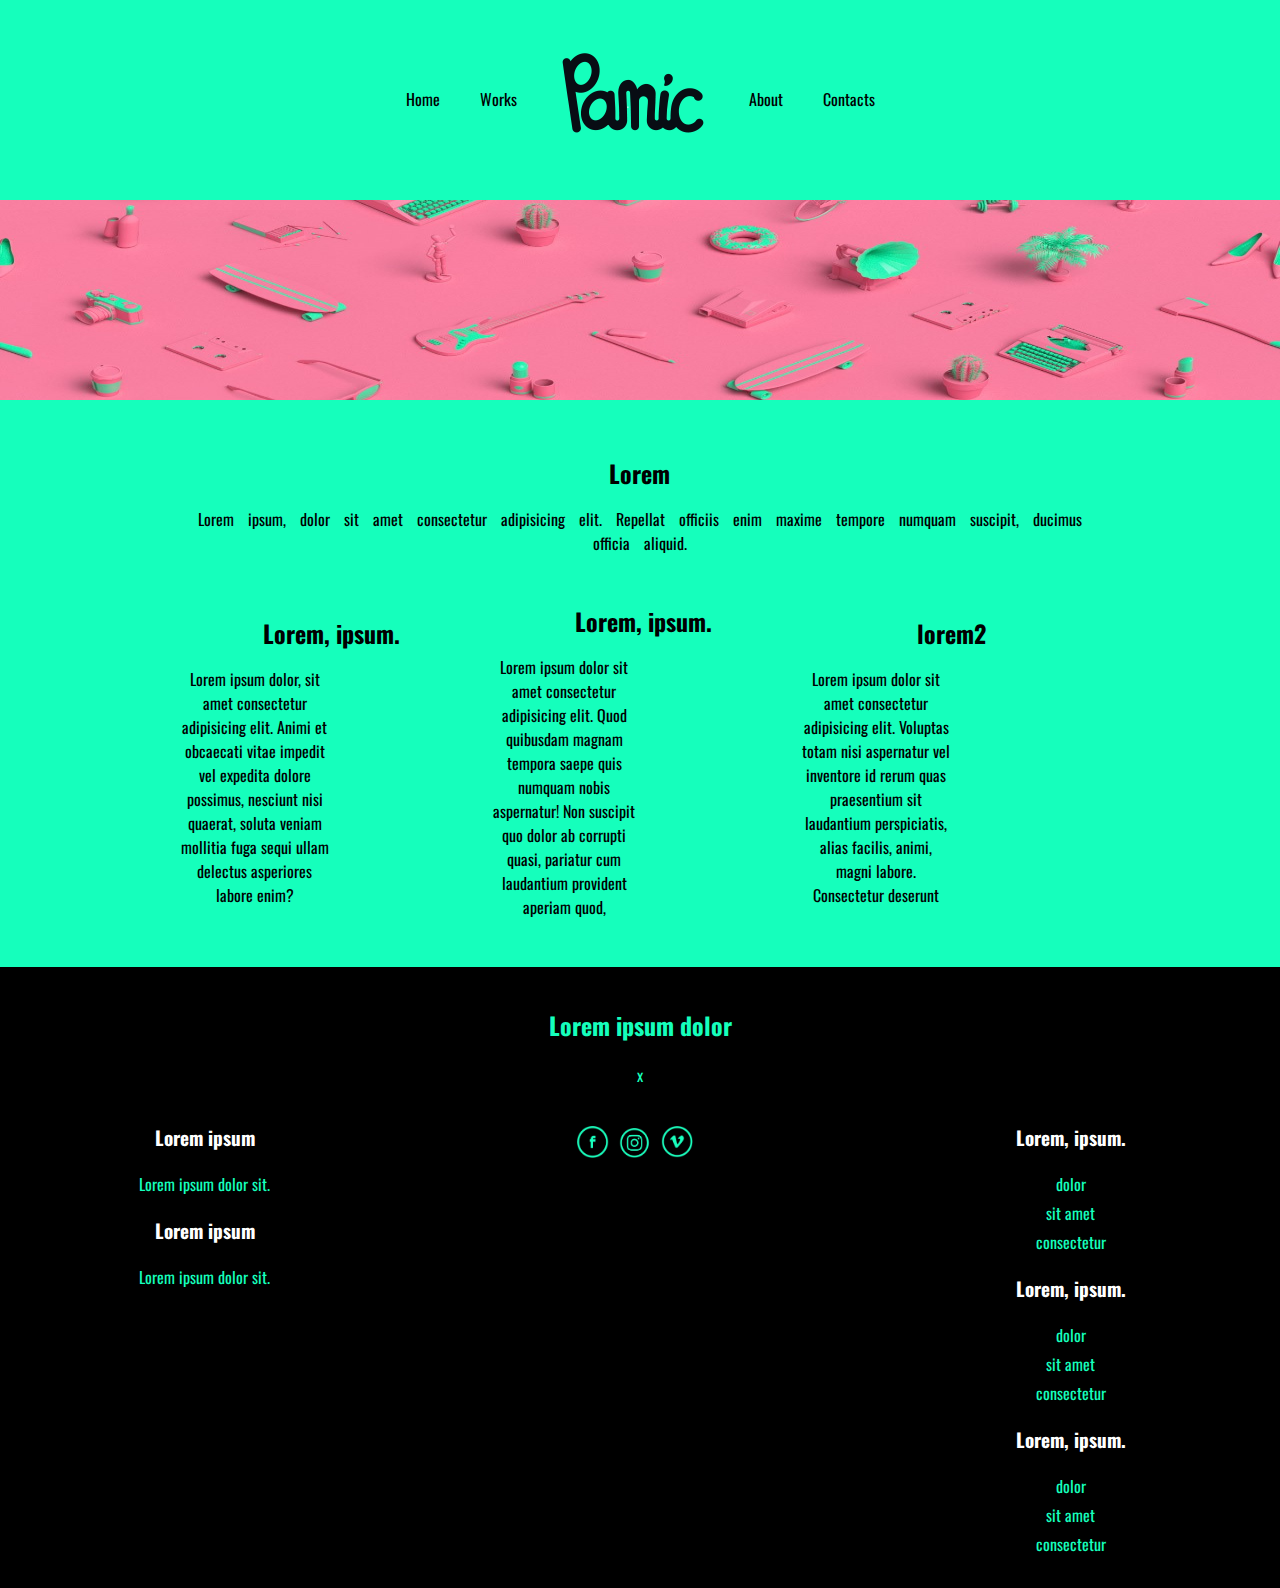
==== about.html @ 4cbe5f3d "Updated about body" ====
<!DOCTYPE html>
<html lang="en">

<head>
    <meta charset="UTF-8">
    <meta http-equiv="X-UA-Compatible" content="IE=edge">
    <meta name="viewport" content="width=device-width, initial-scale=1.0">
    <link rel="preconnect" href="https://fonts.googleapis.com">
    <link rel="preconnect" href="https://fonts.gstatic.com" crossorigin>
    <link
        href="https://fonts.googleapis.com/css2?family=Nunito:ital,wght@0,800;1,200&family=Oswald:wght@200&display=swap"
        rel="stylesheet">
    <link rel="icon"
        href="images/logo32.png" type="image/png" />
    <link rel="stylesheet" href="css/styles.css">
    <title>Panic</title>
</head>

<body>
    <h1>Helo</h1>
    <header class="header">
        <nav class="header__mobile">
            <ul class="header__menu --header-menu-list">
                <li><a href="#nav-footer"><img src="menu_burger.png" alt="burger"></a></li>
                <li><a href=""><img src="./images/logo.png" alt="logo"></a></li>
                <li><a class="menu__home" href="#">Home</a></li>
            </ul>
        </nav>
        <nav class="header__desktop">
            <ul class="header__desk --header__desk--menu">
                <div>
                    <li><a href="#">Home</a></li>
                    <li><a href="#">Works</a></li>
                </div>
                <li>
                    <img src= "images/logo.png"
                    alt="logo"></li>
                <div>
                    <li><a href="#">About</a></li>
                    <li><a href="#">Contacts</a></li>
                </div>
            </ul>
        </nav>

    </header>
    <main>
        <div class="picture__about"><img src="./images/about3.jpg" alt="Pic About"></div>
        <div class="text">
            <div class="text text-one">
                <h2>Lorem</h2>
                <p>Lorem ipsum, dolor sit amet consectetur adipisicing elit. Repellat officiis enim maxime tempore numquam suscipit, ducimus officia aliquid.</p>
            </div>
            <div class="text text--two" >
                <div>
                    <h2>Lorem, ipsum.</h2>
                    <p>Lorem ipsum dolor, sit amet consectetur adipisicing elit. Animi et obcaecati vitae impedit vel expedita
                        dolore possimus, nesciunt nisi quaerat, soluta veniam mollitia fuga sequi ullam delectus asperiores labore
                        enim?</p>
                </div>
                <div>
                    <h2>Lorem, ipsum.</h2>
                    <p>Lorem ipsum dolor sit amet consectetur adipisicing elit. Quod quibusdam magnam tempora saepe quis numquam
                        nobis aspernatur! Non suscipit quo dolor ab corrupti quasi, pariatur cum laudantium provident aperiam quod,
                       </p>
                </div>
                <div>
                    <h2>lorem2</h2>
                    <p>Lorem ipsum dolor sit amet consectetur adipisicing elit. Voluptas totam nisi aspernatur vel inventore id
                        rerum quas praesentium sit laudantium perspiciatis, alias facilis, animi, magni labore. Consectetur deserunt
                       </p>
                </div>
            </div>
        </div>

    </main>
    <footer class="nav-footer">

        <div class="footer__texto --footer-first-text">
            <h2 class="footer__texto --footer-first-text">Lorem ipsum dolor</h2>
            <p class="footer__texto --footer-first-text">x</p>
        </div>

        <nav class="nav__menu-footer">
            <ul class="nav__footer">
                <li><a class="" href="#">Home</a></li>
                <li><a href="#">Works</a></li>
                <li><a href="#">About</a></li>
                <li><a href="#">Contact</a></li>
            </ul>
        </nav>
        <div class="package__footer">
            <div class="footer__text">
                <h2>Lorem ipsum</h2>
                <p>Lorem ipsum dolor sit.</p>
                <h2>Lorem ipsum</h2>
                <p>Lorem ipsum dolor sit.</p>
            </div>
            <div>
                <h2>Lorem <span class="cross__world">ipsum</span> dolor</h2>
                <span class="footer__social-media">
                    <img src="social-facebook.png" alt="facebook">
                    <img src="social-instagram.png" alt="instagram">
                    <img src="social-vimeo.png" alt="social-vimeo">
                </span>
            </div>
            <div class="footer__text">
                <h2>Lorem, ipsum.</h2>
                <p>dolor</p>
                <p>sit amet</p>
                <p>consectetur</p>
                <h2>Lorem, ipsum.</h2>
                <p>dolor</p>
                <p>sit amet</p>
                <p>consectetur</p>
                <h2>Lorem, ipsum.</h2>
                <p>dolor</p>
                <p>sit amet</p>
                <p>consectetur</p>

            </div>
        </div>

    </footer>
</body>

</html>
---- css/styles.css ----
.pictures__body {
  width: 100%;
  height: auto;
}

* {
  box-sizing: border-box;
  padding: 0;
  margin: 0;
}

body {
  font-family: "Oswald", sans-serif;
  background-color: #15FFBC;
}

h1 {
  display: none;
}

.video {
  display: none;
}

.header__desktop {
  display: none;
}

.header__menu {
  margin: 10px;
}

.--header-menu-list {
  display: flex;
  justify-content: space-between;
  list-style: none;
}

.menu__home {
  text-decoration: none;
  font-size: 1.2rem;
  color: black;
}

.pictures__body {
  margin-top: 50px;
}

.text-and-pic {
  text-align: center;
}

.--pictures__body--text {
  text-align: center;
  margin-top: 20px;
  margin: 30px;
}

.pictures__main {
  margin-bottom: 50px;
}

.virgulilla {
  width: 50px;
  margin: 30px;
}

.x {
  margin-top: 10px;
}

footer {
  background-color: black;
  text-align: center;
  padding-bottom: 2rem;
}

.footer__social-media img {
  width: 2rem;
  margin: 0.2rem;
}

.--footer-first-text {
  color: #15FFBC;
  padding-top: 20px;
}

.--nav__footer--menu {
  color: white;
}

.nav__footer {
  margin-top: 30px;
}

.nav__footer li {
  margin: 0.5rem;
}

.nav__footer a {
  text-decoration: none;
  color: white;
}

.footer__text {
  margin-top: 1rem;
}
.footer__text h2 {
  color: white;
  font-size: 1.2rem;
  margin: 20px;
}
.footer__text p {
  color: #15FFBC;
  margin-top: 5px;
  font-size: 1rem;
}

@media (min-width: 600px) {
  .header__menu {
    display: none;
  }

  .header__desk {
    display: flex;
    justify-content: center;
    align-items: center;
  }
  .header__desk div {
    display: flex;
    justify-content: space-between;
  }
  .header__desk div li {
    margin: 20px;
  }
  .header__desk li {
    list-style: none;
  }
  .header__desk li a {
    text-decoration: none;
    color: black;
  }

  .--pictures__body-pink-car {
    display: none;
  }

  .video {
    display: block;
    width: 100%;
  }

  .--pictures__body--text {
    width: 20%;
    margin: 1.5rem auto;
  }

  .pictures__package {
    display: flex;
    justify-content: center;
  }

  .nav__footer {
    display: none;
  }

  .package__footer {
    display: flex;
    justify-content: space-around;
  }

  .footer__social-media img:hover {
    background-color: pink;
    cursor: pointer;
  }

  .cross__world {
    text-decoration: line-through;
  }
}
.header__menu-desktop {
  display: none;
}

.pictures__mobile img {
  width: 100%;
}

@media (min-width: 600px) {
  .header__menu-desktop {
    display: flex;
  }

  .pictures-wrap {
    display: inline-block;
  }
}
.text {
  text-align: center;
  width: 85%;
  margin: 0 auto;
}
.text h2 {
  margin-bottom: 1rem;
}
.text p {
  margin-bottom: 3rem;
}

.picture__about {
  display: none;
}

@media (min-width: 600px) {
  .header__desktop {
    display: block;
    height: 200px;
  }

  .picture__about {
    display: block;
  }
  .picture__about img {
    width: 100%;
    height: 200px;
  }

  .text-one {
    margin-top: 50px;
    word-spacing: 10px;
  }

  .text--two {
    display: flex;
    justify-content: center;
    align-items: center;
  }
  .text--two p {
    width: 50%;
  }
}

/*# sourceMappingURL=styles.css.map */
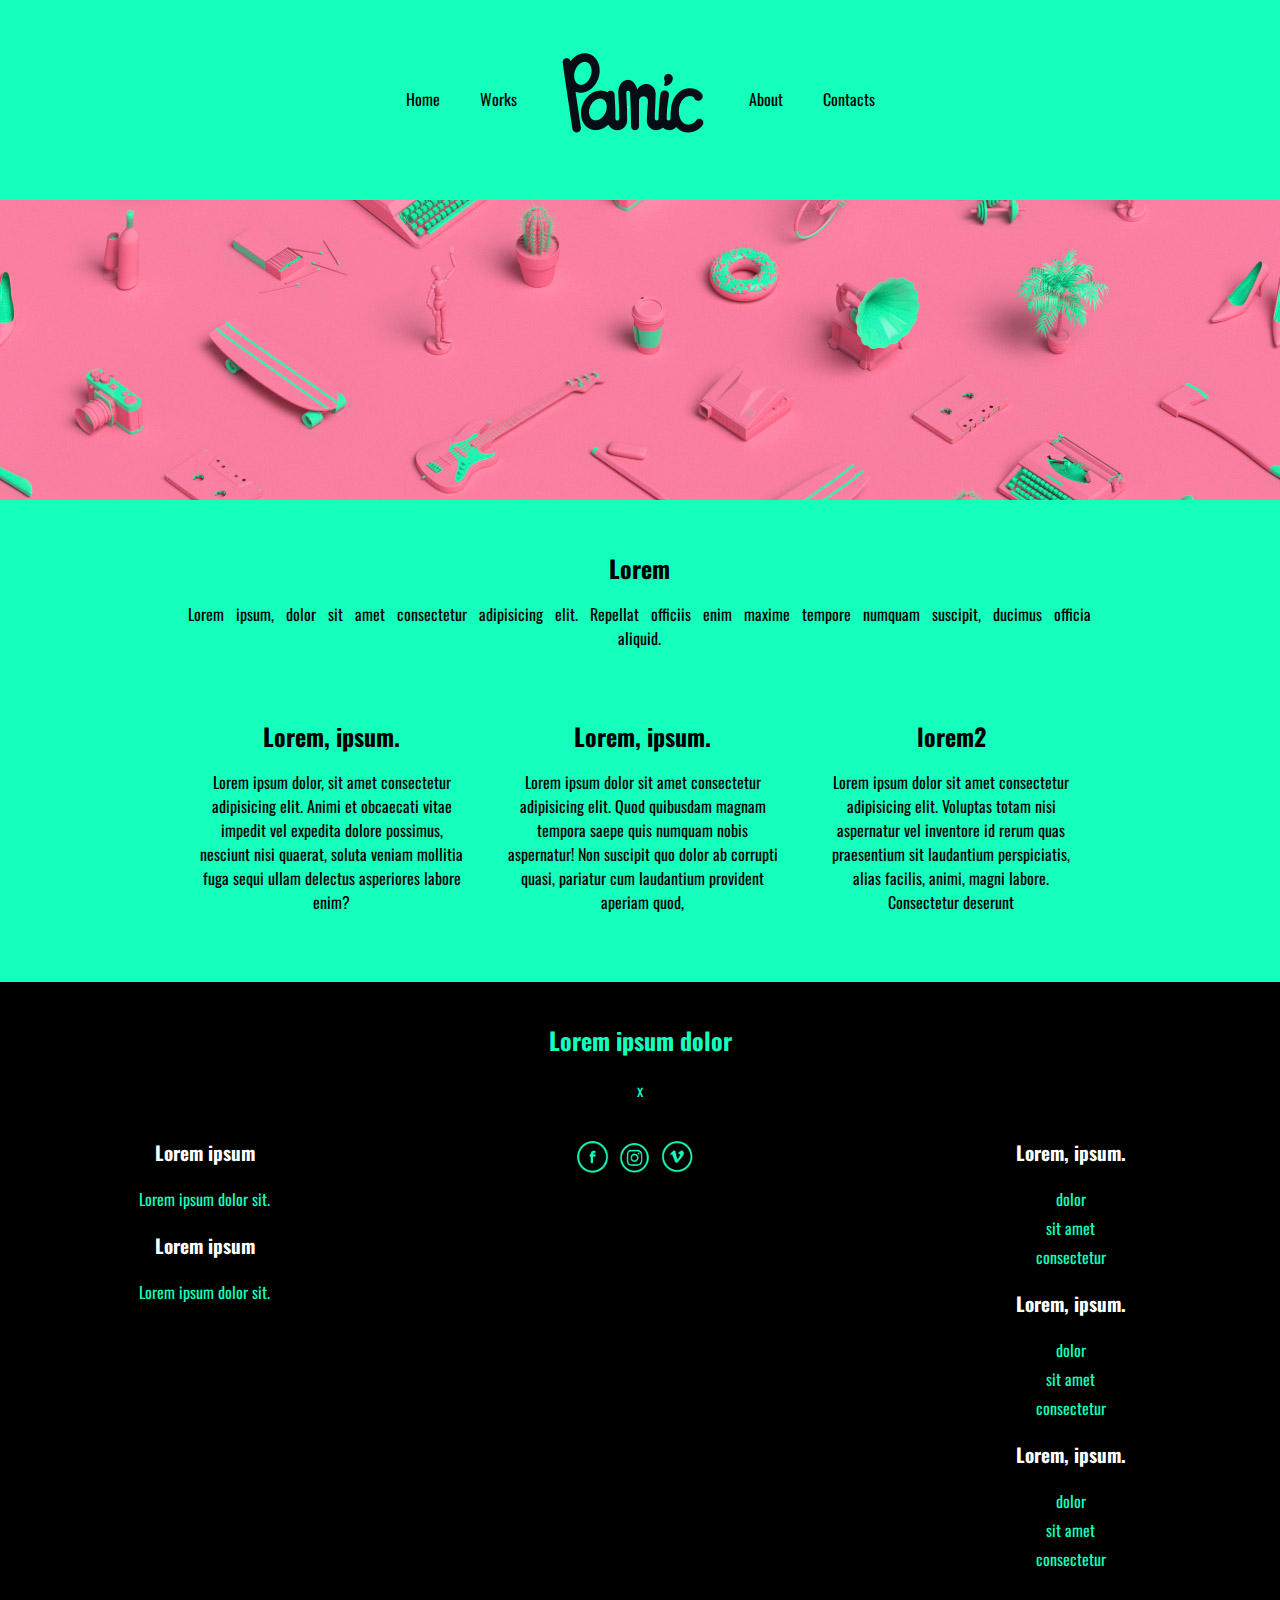
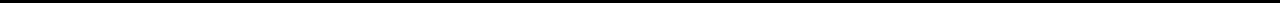
==== commit f16446b5: "Finished desig about" ====
--- a/about.html
+++ b/about.html
@@ -44,7 +44,7 @@
 
     </header>
     <main>
-        <div class="picture__about"><img src="./images/about3.jpg" alt="Pic About"></div>
+        <div class="picture__about"></div>
         <div class="text">
             <div class="text text-one">
                 <h2>Lorem</h2>
--- a/css/styles.css
+++ b/css/styles.css
@@ -219,24 +219,25 @@
 
   .picture__about {
     display: block;
-  }
-  .picture__about img {
+    /* img{
     width: 100%;
     height: 200px;
+    } */
+    background-image: url("../images/about.jpg");
+    height: 300px;
   }
 
   .text-one {
     margin-top: 50px;
-    word-spacing: 10px;
+    word-spacing: 0.5rem;
   }
 
   .text--two {
     display: flex;
     justify-content: center;
-    align-items: center;
-  }
-  .text--two p {
-    width: 50%;
+  }
+  .text--two div {
+    margin: 20px;
   }
 }
 
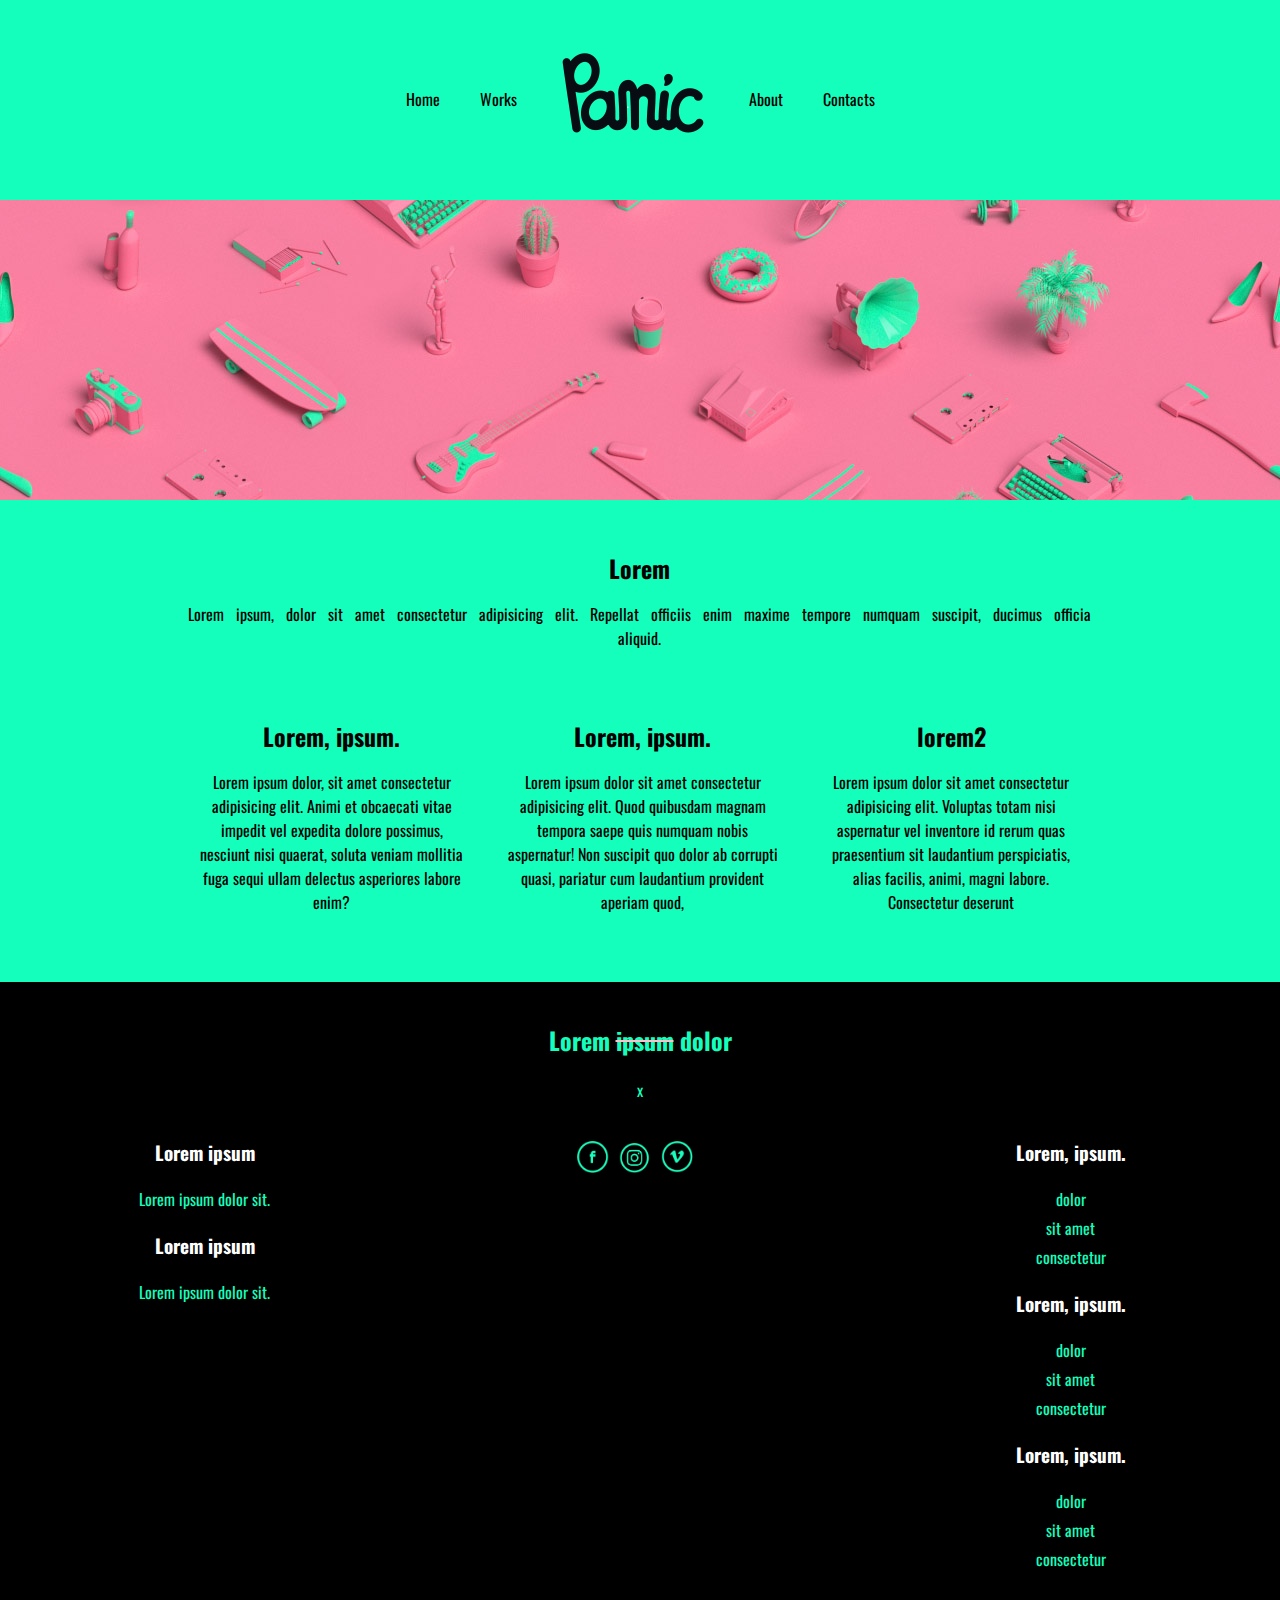
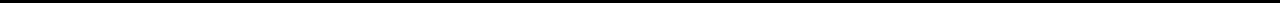
==== commit 3d27cd2e: "Done hovers" ====
--- a/about.html
+++ b/about.html
@@ -21,23 +21,23 @@
     <header class="header">
         <nav class="header__mobile">
             <ul class="header__menu --header-menu-list">
-                <li><a href="#nav-footer"><img src="menu_burger.png" alt="burger"></a></li>
+                <li><a href="#footer"><img src="menu_burger.png" alt="burger"></a></li>
                 <li><a href=""><img src="./images/logo.png" alt="logo"></a></li>
-                <li><a class="menu__home" href="#">Home</a></li>
+                <li><a class="menu__home" href="index.html">Home</a></li>
             </ul>
         </nav>
         <nav class="header__desktop">
             <ul class="header__desk --header__desk--menu">
                 <div>
-                    <li><a href="#">Home</a></li>
-                    <li><a href="#">Works</a></li>
+                    <li><a class="--desk-menu-hover" href="index.html">Home</a></li>
+                    <li><a class="--desk-menu-hover"href="works.html">Works</a></li>
                 </div>
                 <li>
-                    <img src= "images/logo.png"
-                    alt="logo"></li>
+                    <img src="images/logo.png" alt="logo">
+                </li>
                 <div>
-                    <li><a href="#">About</a></li>
-                    <li><a href="#">Contacts</a></li>
+                    <li><a class="--desk-menu-hover" href="about.html">About</a></li>
+                    <li><a class="--desk-menu-hover" href="#footer">Contacts</a></li>
                 </div>
             </ul>
         </nav>
@@ -73,19 +73,19 @@
         </div>
 
     </main>
-    <footer class="nav-footer">
+    <footer class="nav-footer" id="footer">
 
         <div class="footer__texto --footer-first-text">
-            <h2 class="footer__texto --footer-first-text">Lorem ipsum dolor</h2>
+            <h2 class="footer__texto --footer-first-text">Lorem <span class="cross-text-title">ipsum</span> dolor</h2>
             <p class="footer__texto --footer-first-text">x</p>
         </div>
 
         <nav class="nav__menu-footer">
             <ul class="nav__footer">
-                <li><a class="" href="#">Home</a></li>
-                <li><a href="#">Works</a></li>
-                <li><a href="#">About</a></li>
-                <li><a href="#">Contact</a></li>
+                <li class="nav__footer --home-pink">Home</li>
+                <li>Works</li>
+                <li>About</li>
+                <li>Contact</li>
             </ul>
         </nav>
         <div class="package__footer">
--- a/css/styles.css
+++ b/css/styles.css
@@ -42,6 +42,10 @@
   color: black;
 }
 
+.menu__home:hover {
+  color: pink;
+}
+
 .pictures__body {
   margin-top: 50px;
 }
@@ -91,15 +95,11 @@
 
 .nav__footer {
   margin-top: 30px;
+  color: white;
 }
 
 .nav__footer li {
   margin: 0.5rem;
-}
-
-.nav__footer a {
-  text-decoration: none;
-  color: white;
 }
 
 .footer__text {
@@ -114,6 +114,19 @@
   color: #15FFBC;
   margin-top: 5px;
   font-size: 1rem;
+}
+
+.--desk-menu-hover:hover {
+  color: pink;
+}
+
+.cross-text-title {
+  text-decoration: line-through pink;
+}
+
+.--home-pink {
+  text-decoration: line-through;
+  color: pink;
 }
 
 @media (min-width: 600px) {
